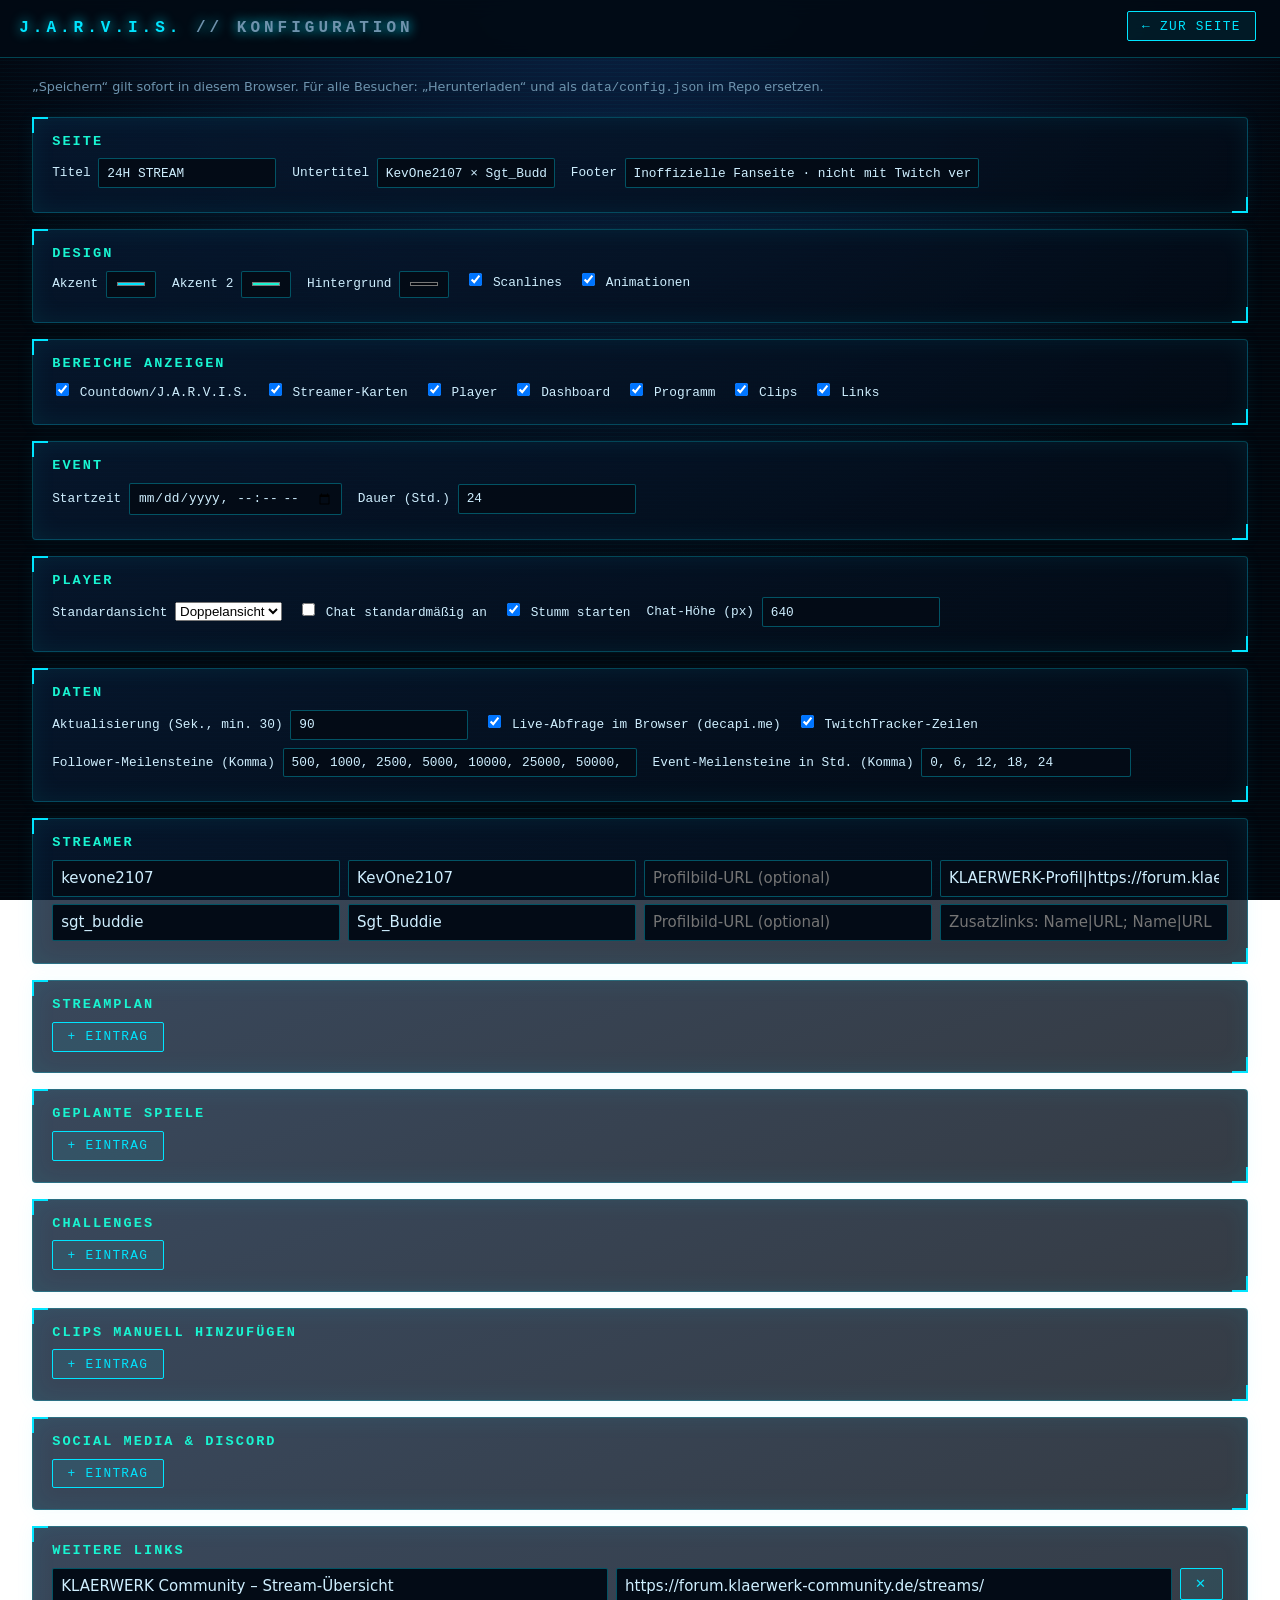
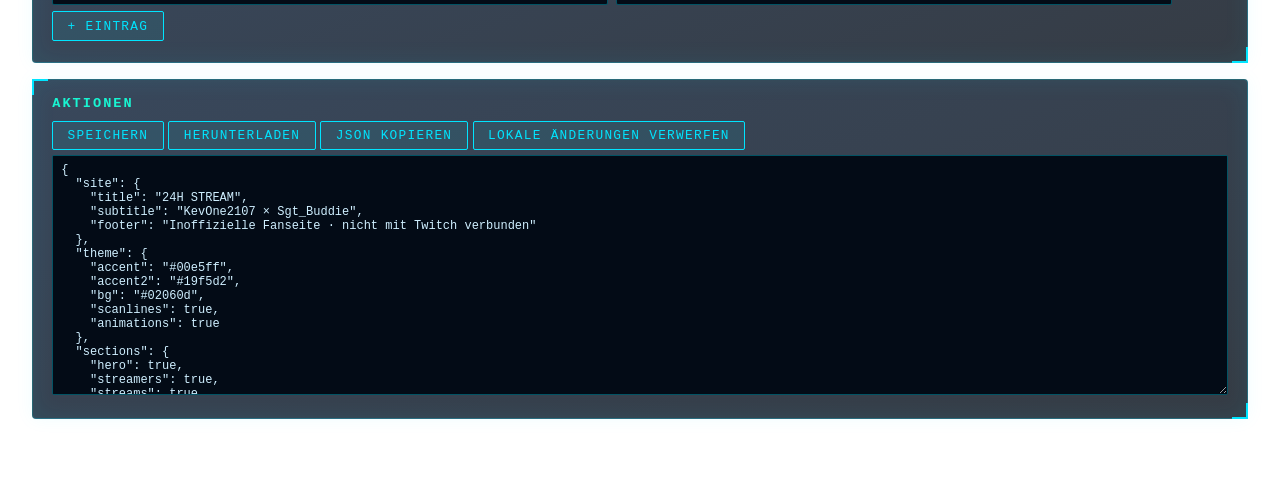
==== config.html @ 5ed3e37a "Add files via upload" ====
<!doctype html><html lang="de"><head><meta charset="utf-8"><meta name="viewport" content="width=device-width,initial-scale=1"><title>Konfiguration · 24H Stream</title><link rel="stylesheet" href="css/style.css"><script src="js/defaults.js"></script></head>
<body><header class="top"><b class="logo">J.A.R.V.I.S.<i> // KONFIGURATION</i></b><a class="btn" href="index.html">← Zur Seite</a></header>
<main><p class="mut" style="margin:1.2rem 0">„Speichern“ gilt sofort in diesem Browser. Für alle Besucher: „Herunterladen“ und als <code>data/config.json</code> im Repo ersetzen.</p>
<div class="hud"><h3>Seite</h3><label>Titel <input data-p="site.title"></label><label>Untertitel <input data-p="site.subtitle"></label><label>Footer <input data-p="site.footer" size="42"></label></div>
<div class="hud"><h3>Design</h3><label>Akzent <input type="color" data-p="theme.accent"></label><label>Akzent 2 <input type="color" data-p="theme.accent2"></label><label>Hintergrund <input type="color" data-p="theme.bg"></label><label><input type="checkbox" data-p="theme.scanlines"> Scanlines</label><label><input type="checkbox" data-p="theme.animations"> Animationen</label></div>
<div class="hud"><h3>Bereiche anzeigen</h3><label><input type="checkbox" data-p="sections.hero"> Countdown/J.A.R.V.I.S.</label><label><input type="checkbox" data-p="sections.streamers"> Streamer-Karten</label><label><input type="checkbox" data-p="sections.streams"> Player</label><label><input type="checkbox" data-p="sections.stats"> Dashboard</label><label><input type="checkbox" data-p="sections.plan"> Programm</label><label><input type="checkbox" data-p="sections.clips"> Clips</label><label><input type="checkbox" data-p="sections.links"> Links</label></div>
<div class="hud"><h3>Event</h3><label>Startzeit <input type="datetime-local" id="start"></label><label>Dauer (Std.) <input type="number" min="1" data-p="durationHours"></label></div>
<div class="hud"><h3>Player</h3><label>Standardansicht <select data-p="player.defaultView"><option value="dual">Doppelansicht</option><option value="a">Streamer 1</option><option value="b">Streamer 2</option></select></label><label><input type="checkbox" data-p="player.chat"> Chat standardmäßig an</label><label><input type="checkbox" data-p="player.muted"> Stumm starten</label><label>Chat-Höhe (px) <input type="number" min="200" data-p="player.chatHeight"></label></div>
<div class="hud"><h3>Daten</h3><label>Aktualisierung (Sek., min. 30) <input type="number" min="30" data-p="data.refreshSeconds"></label><label><input type="checkbox" data-p="data.liveFallback"> Live-Abfrage im Browser (decapi.me)</label><label><input type="checkbox" data-p="data.showTwitchTracker"> TwitchTracker-Zeilen</label><br><label>Follower-Meilensteine (Komma) <input data-p="data.followerMilestones" data-list="1" size="42"></label><label>Event-Meilensteine in Std. (Komma) <input data-p="data.eventMilestones" data-list="1" size="24"></label></div>
<div class="hud" id="st"></div><div id="lists"></div>
<div class="hud"><h3>Aktionen</h3><button id="save">Speichern</button><button id="dl">Herunterladen</button><button id="cp">JSON kopieren</button><button id="reset">Lokale Änderungen verwerfen</button><span id="msg" class="mut"></span><textarea id="json" readonly></textarea></div></main>
<script>
const D={schedule:[['hour','Stunde','number'],['title','Titel'],['note','Notiz']],games:[['name','Spiel'],['note','Notiz']],challenges:[['title','Challenge'],['note','Notiz']],clips:[['id','Clip-Link oder -ID'],['title','Titel']],socials:[['label','Name (z. B. Discord)'],['url','URL https://…']],links:[['label','Name'],['url','URL https://…']]};
const T={schedule:'Streamplan',games:'Geplante Spiele',challenges:'Challenges',clips:'Clips manuell hinzufügen',socials:'Social Media & Discord',links:'Weitere Links'};
const $=s=>document.querySelector(s),e=s=>String(s??'').replace(/[&<>"]/g,c=>({'&':'&amp;','<':'&lt;','>':'&gt;','"':'&quot;'}[c]));
let c;
const toLocal=i=>{const d=new Date(i);d.setMinutes(d.getMinutes()-d.getTimezoneOffset());return d.toISOString().slice(0,16)};
const getP=(o,p)=>p.split('.').reduce((a,k)=>a?.[k],o),setP=(o,p,v)=>{const k=p.split('.'),l=k.pop();k.reduce((a,x)=>a[x],o)[l]=v};
const exs=s=>(s.extra||[]).map(x=>x.label+'|'+x.url).join('; ');
async function load(){
  let o;try{const l=localStorage.getItem('cfgOverride');o=l?JSON.parse(l):await(await fetch('data/config.json')).json()}catch(x){o={}}
  c=mergeCfg(DEFAULTS,o);if(!c.streamers.length)c.streamers=[{login:'kevone2107',name:'KevOne2107'},{login:'sgt_buddie',name:'Sgt_Buddie'}];
  c.streamers.forEach(s=>s.extraText=exs(s));draw()}
function draw(){
  document.querySelectorAll('[data-p]').forEach(i=>{const v=getP(c,i.dataset.p);if(i.type=='checkbox')i.checked=!!v;else i.value=Array.isArray(v)?v.join(', '):(v??'')});
  $('#start').value=c.eventStart?toLocal(c.eventStart):'';
  $('#st').innerHTML='<h3>Streamer</h3>'+c.streamers.map((s,i)=>`<div class="row"><input data-s="${i}" data-f="login" value="${e(s.login)}" placeholder="Twitch-Login"><input data-s="${i}" data-f="name" value="${e(s.name)}" placeholder="Anzeigename"><input data-s="${i}" data-f="avatar" value="${e(s.avatar)}" placeholder="Profilbild-URL (optional)"><input data-s="${i}" data-f="extraText" value="${e(s.extraText)}" placeholder="Zusatzlinks: Name|URL; Name|URL"></div>`).join('');
  $('#lists').innerHTML=Object.keys(D).map(k=>`<div class="hud"><h3>${T[k]}</h3>${c[k].map((r,i)=>`<div class="row">${D[k].map(([f,p,t])=>`<input data-k="${k}" data-i="${i}" data-f="${f}" type="${t||'text'}" placeholder="${p}" value="${e(r[f]??'')}">`).join('')}<button data-del="${k}:${i}">✕</button></div>`).join('')}<button data-add="${k}">+ Eintrag</button></div>`).join('');
  out()}
function clean(){
  const o=JSON.parse(JSON.stringify(c));
  o.eventStart=$('#start').value?new Date($('#start').value).toISOString():null;
  o.streamers=c.streamers.filter(s=>s.login&&s.login.trim()).map(s=>{const r={login:s.login.trim().toLowerCase(),name:s.name||s.login,extra:(s.extraText||'').split(';').map(x=>x.split('|').map(y=>y.trim())).filter(x=>x[0]&&x[1]).map(x=>({label:x[0],url:x[1]}))};if(s.avatar)r.avatar=s.avatar;return r});
  for(const k in D)o[k]=c[k].map(r=>Object.fromEntries(Object.entries(r).filter(([,v])=>v!==''&&v!=null))).filter(r=>Object.keys(r).length);
  return o}
const out=()=>$('#json').value=JSON.stringify(clean(),null,2);
const msg=t=>{$('#msg').textContent=' '+t};
document.addEventListener('input',x=>{const t=x.target,d=t.dataset;
  if(d.p){setP(c,d.p,t.type=='checkbox'?t.checked:d.list?t.value.split(',').map(s=>s.trim()).filter(Boolean).map(Number).filter(n=>!isNaN(n)):t.type=='number'?(+t.value||0):t.value)}
  else if(d.s!=null)c.streamers[d.s][d.f]=t.value;
  else if(d.k)c[d.k][d.i][d.f]=d.f=='hour'?(t.value===''?'':+t.value):t.value;
  out()});
document.addEventListener('click',x=>{const d=x.target.dataset;if(d.add){c[d.add].push({});draw()}if(d.del){const[k,i]=d.del.split(':');c[k].splice(+i,1);draw()}});
$('#start').oninput=out;
$('#save').onclick=()=>{const o=clean();if(o.streamers.length<2)return msg('Zwei Streamer nötig.');localStorage.setItem('cfgOverride',JSON.stringify(o));msg('Gespeichert (nur dieser Browser).')};
$('#reset').onclick=()=>{localStorage.removeItem('cfgOverride');load();msg('Zurückgesetzt auf data/config.json.')};
$('#cp').onclick=()=>navigator.clipboard.writeText($('#json').value).then(()=>msg('Kopiert.'),()=>msg('Kopieren nicht möglich.'));
$('#dl').onclick=()=>{const a=document.createElement('a');a.href=URL.createObjectURL(new Blob([$('#json').value],{type:'application/json'}));a.download='config.json';a.click()};
load();
</script></body></html>
---- css/style.css ----
:root{--bg:#02060d;--c:#00e5ff;--t:#19f5d2;--tx:#cfefff;--mut:#6f93ad;--w:#ffb84d}
*{box-sizing:border-box}html{scroll-behavior:smooth}
body{margin:0;background:radial-gradient(circle at 50% -10%,#0a2347,var(--bg) 60%) fixed;color:var(--tx);font:15px/1.5 "Segoe UI",system-ui,sans-serif}
body:before{content:"";position:fixed;inset:0;pointer-events:none;background:repeating-linear-gradient(0deg,#0000 0 3px,#00e5ff08 3px 4px)}
a{color:var(--c)}h2{font:600 1.1rem/1 monospace;letter-spacing:.25em;text-transform:uppercase;color:var(--c);margin:2.2rem 0 1rem;text-shadow:0 0 10px var(--c)}h2:before{content:"▸ "}h3{margin:0 0 .6rem;color:var(--t);font:600 .85rem monospace;letter-spacing:.15em;text-transform:uppercase}
.top{position:sticky;top:0;z-index:9;display:flex;gap:1rem;align-items:center;justify-content:space-between;flex-wrap:wrap;padding:.7rem 1.2rem;background:#020a14ee;border-bottom:1px solid #00e5ff44;backdrop-filter:blur(8px)}
.logo{font:700 1rem monospace;letter-spacing:.25em;color:var(--c);text-shadow:0 0 12px var(--c)}.logo i{color:var(--mut);font-style:normal}
nav{display:flex;gap:1rem}nav a{text-decoration:none;font:.8rem monospace;letter-spacing:.1em;text-transform:uppercase}#clock{font:.8rem monospace;color:var(--mut)}
main{max-width:none;margin:0;padding:0 clamp(1rem,2.5vw,2.5rem) 2rem}
.hud{position:relative;background:linear-gradient(160deg,#071a33cc,#030b16cc);border:1px solid #00e5ff40;border-radius:4px;padding:1rem 1.2rem;box-shadow:0 0 24px #00e5ff14 inset,0 0 18px #00e5ff10;margin-bottom:1rem}
.hud:before,.hud:after{content:"";position:absolute;width:14px;height:14px;border:2px solid var(--c)}.hud:before{top:-1px;left:-1px;border-right:0;border-bottom:0}.hud:after{bottom:-1px;right:-1px;border-left:0;border-top:0}
#hero{display:flex;gap:1.5rem;align-items:center;margin-top:1.2rem;flex-wrap:wrap}.reactor{position:relative;width:180px;height:180px;flex:none;margin:auto}
.reactor svg{width:100%;height:100%;overflow:visible}circle{fill:none;stroke:var(--c);filter:drop-shadow(0 0 5px var(--c))}.r1{stroke-width:2;stroke-dasharray:8 6;transform-origin:center;animation:spin 20s linear infinite}.r2{stroke-width:3;stroke-dasharray:90 30;transform-origin:center;animation:spin 8s linear infinite reverse;stroke:var(--t)}.r3{stroke-width:1;stroke-dasharray:3 5;transform-origin:center;animation:spin 14s linear infinite}.core{fill:#00e5ff33;animation:pulse 2.4s ease-in-out infinite}
@keyframes spin{to{transform:rotate(360deg)}}@keyframes pulse{50%{fill:#00e5ffaa}}
#phase{position:absolute;inset:0;display:grid;place-items:center;font:700 .65rem monospace;letter-spacing:.2em;text-align:center}
.hc{flex:1;min-width:260px}h1{margin:0;font:700 clamp(1.6rem,5vw,2.8rem)/1.1 monospace;letter-spacing:.12em;text-shadow:0 0 18px var(--c)}h1 small{display:block;font-size:.4em;color:var(--t);letter-spacing:.3em;margin-top:.3rem}
.cd{font:700 clamp(1.4rem,5vw,2.6rem) monospace;color:var(--t);text-shadow:0 0 14px var(--t);margin:.6rem 0}.bar{height:6px;background:#0a2a44;border-radius:3px;overflow:hidden}.bar i{display:block;height:100%;width:0;background:linear-gradient(90deg,var(--c),var(--t));box-shadow:0 0 10px var(--c);transition:width 1s}
.log{margin-top:.8rem;font:.75rem/1.5 monospace;color:var(--mut);min-height:7.5em}.log b{color:var(--c);font-weight:400}.log .w{color:var(--w)}.log .ok{color:var(--t)}
.grid2{display:grid;grid-template-columns:repeat(auto-fit,minmax(300px,1fr));gap:1rem}.grid3{display:grid;grid-template-columns:repeat(auto-fit,minmax(260px,1fr));gap:1rem}
.sc{display:flex;gap:1rem;align-items:center}.av{width:92px;height:92px;border-radius:50%;border:2px solid var(--c);box-shadow:0 0 16px var(--c);object-fit:cover;flex:none;display:grid;place-items:center;font:700 2rem monospace;background:#06142a}
.sc h3{font-size:1.1rem;margin:0;color:#fff}.badge{display:inline-block;padding:.1rem .6rem;border:1px solid var(--mut);border-radius:2px;font:.7rem monospace;color:var(--mut);letter-spacing:.15em}.badge.live{color:#ff4d6d;border-color:#ff4d6d;box-shadow:0 0 10px #ff4d6d80;animation:p2 1.6s infinite}@keyframes p2{50%{opacity:.5}}
.kv{display:flex;gap:1.2rem;margin:.6rem 0;font:.8rem monospace;flex-wrap:wrap}.kv b{display:block;font-size:1.2rem;color:var(--c)}.na{color:var(--mut)!important}.mut{color:var(--mut);font-size:.8rem}
.btn,button{background:#00e5ff14;border:1px solid var(--c);color:var(--c);padding:.4rem .9rem;border-radius:2px;font:.8rem monospace;letter-spacing:.1em;text-transform:uppercase;cursor:pointer;text-decoration:none;display:inline-block;margin:0 .3rem .3rem 0}button.on,.btn:hover,button:hover{background:#00e5ff33;box-shadow:0 0 12px #00e5ff60}
.tabs{display:flex;gap:.5rem;flex-wrap:wrap;margin-bottom:.8rem}.players{display:grid;gap:.8rem;grid-template-columns:repeat(var(--n,2),minmax(0,1fr))}.pl{background:#000;border:1px solid #00e5ff40;aspect-ratio:16/9;position:relative}.pl.chat{aspect-ratio:auto;height:min(70vh,var(--ch,640px))}.pl iframe,.thumb{position:absolute;inset:0;width:100%;height:100%;border:0}.thumb{background-size:cover;cursor:pointer;display:grid;place-items:center;font-size:2.5rem}
.cmp{display:grid;grid-template-columns:1fr auto 1fr;gap:.4rem .8rem;align-items:center;font:.85rem monospace}.cmp .l{text-align:right}.cmp .m{color:var(--mut);text-align:center;font-size:.7rem;letter-spacing:.15em;text-transform:uppercase}
canvas{width:100%;height:220px;display:block}.ms{margin-bottom:.7rem;font:.8rem monospace}.item{padding:.5rem 0;border-bottom:1px solid #00e5ff22}.item small{display:block;color:var(--mut)}.item.run{color:var(--t)}.item.done{color:var(--mut);text-decoration:line-through}
footer{display:flex;justify-content:space-between;gap:1rem;flex-wrap:wrap;padding:1rem 1.2rem;border-top:1px solid #00e5ff33;font:.75rem monospace;color:var(--mut)}
body.noscan:before{display:none}body.noanim *{animation:none!important}
body.obs .top,body.obs footer,body.obs h2{display:none}body.obs{background:transparent}body.obs:before{display:none}
@media(max-width:760px){.players{grid-template-columns:1fr}}@media(max-width:640px){nav{display:none}.av{width:70px;height:70px}.pl.chat{height:360px}}
input,textarea{background:#030b16;border:1px solid #00e5ff55;color:var(--tx);padding:.4rem .5rem;border-radius:2px;font:inherit}.row{display:flex;gap:.5rem;margin-bottom:.4rem;flex-wrap:wrap}.row input{flex:1;min-width:130px}textarea{width:100%;height:240px;font:.75rem monospace}label{display:inline-block;margin:0 1rem .5rem 0;font:.8rem monospace}
@media(prefers-reduced-motion:reduce){*{animation:none!important}}
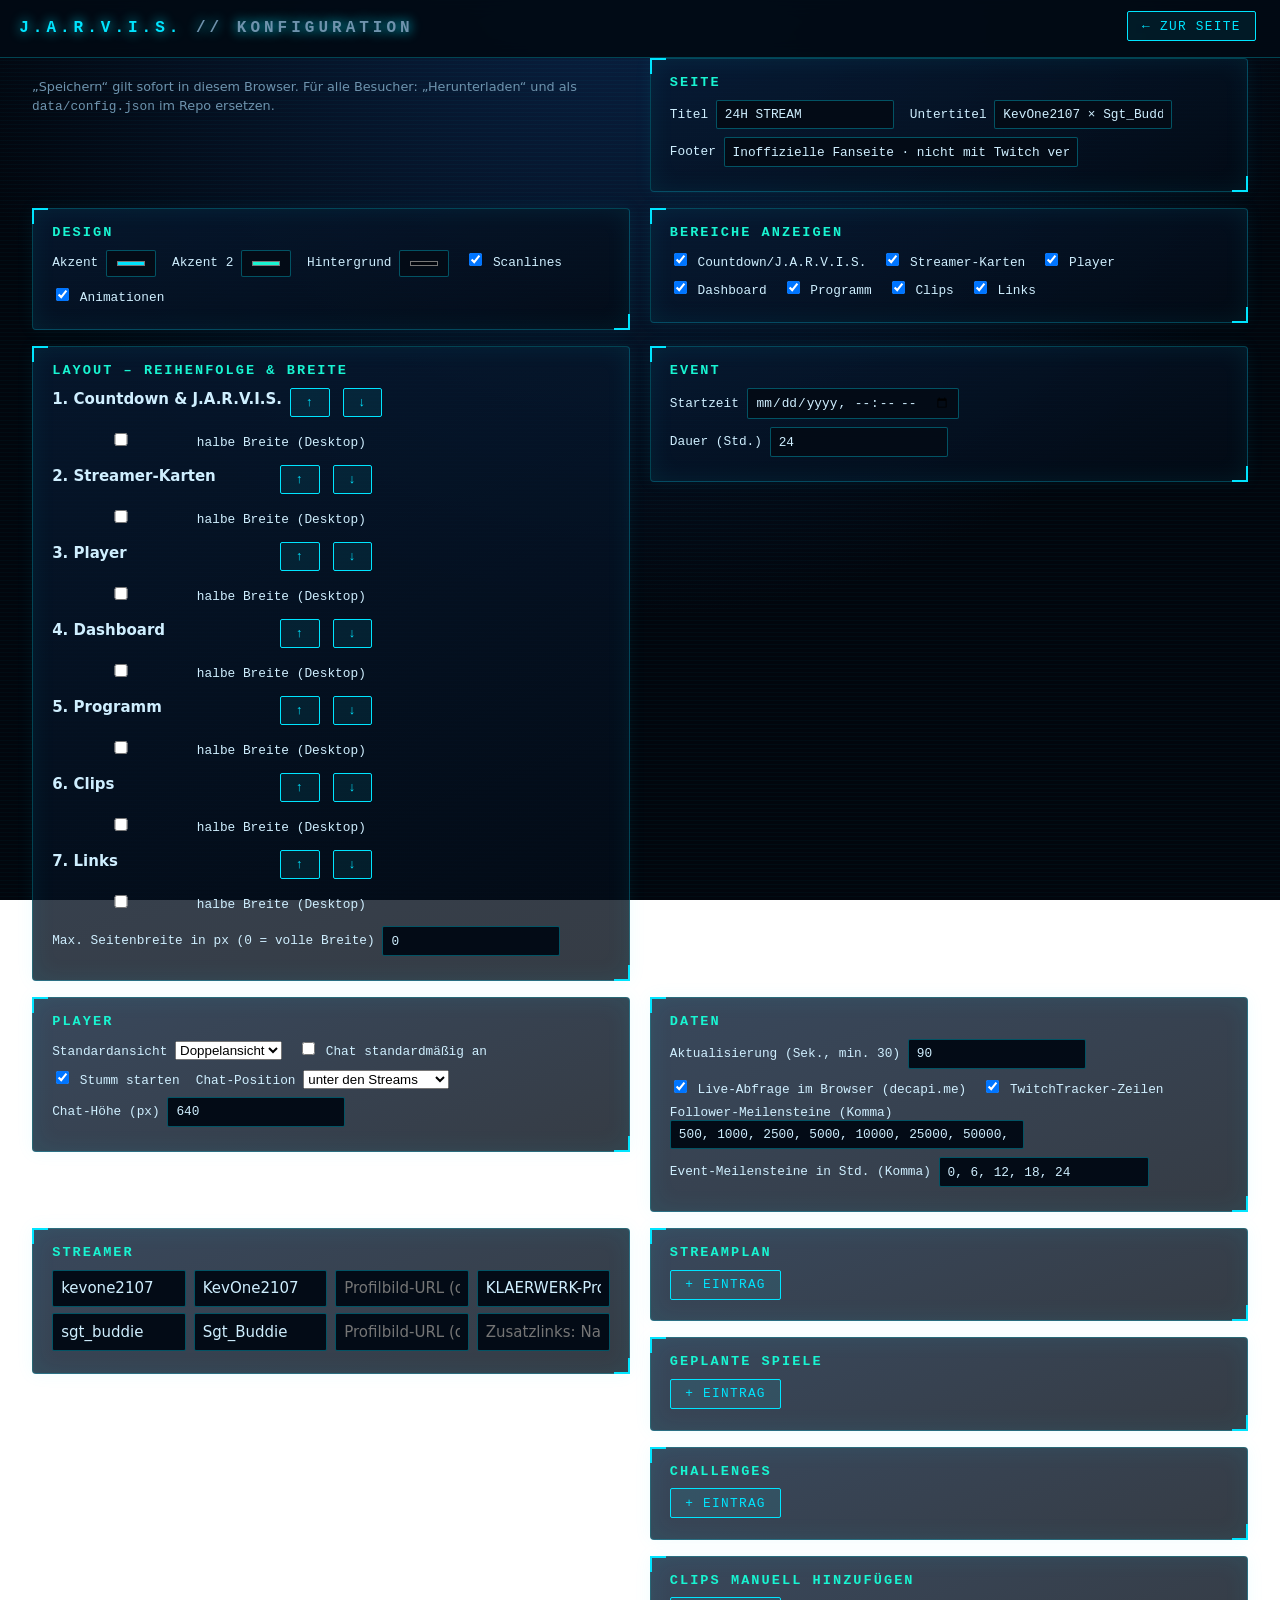
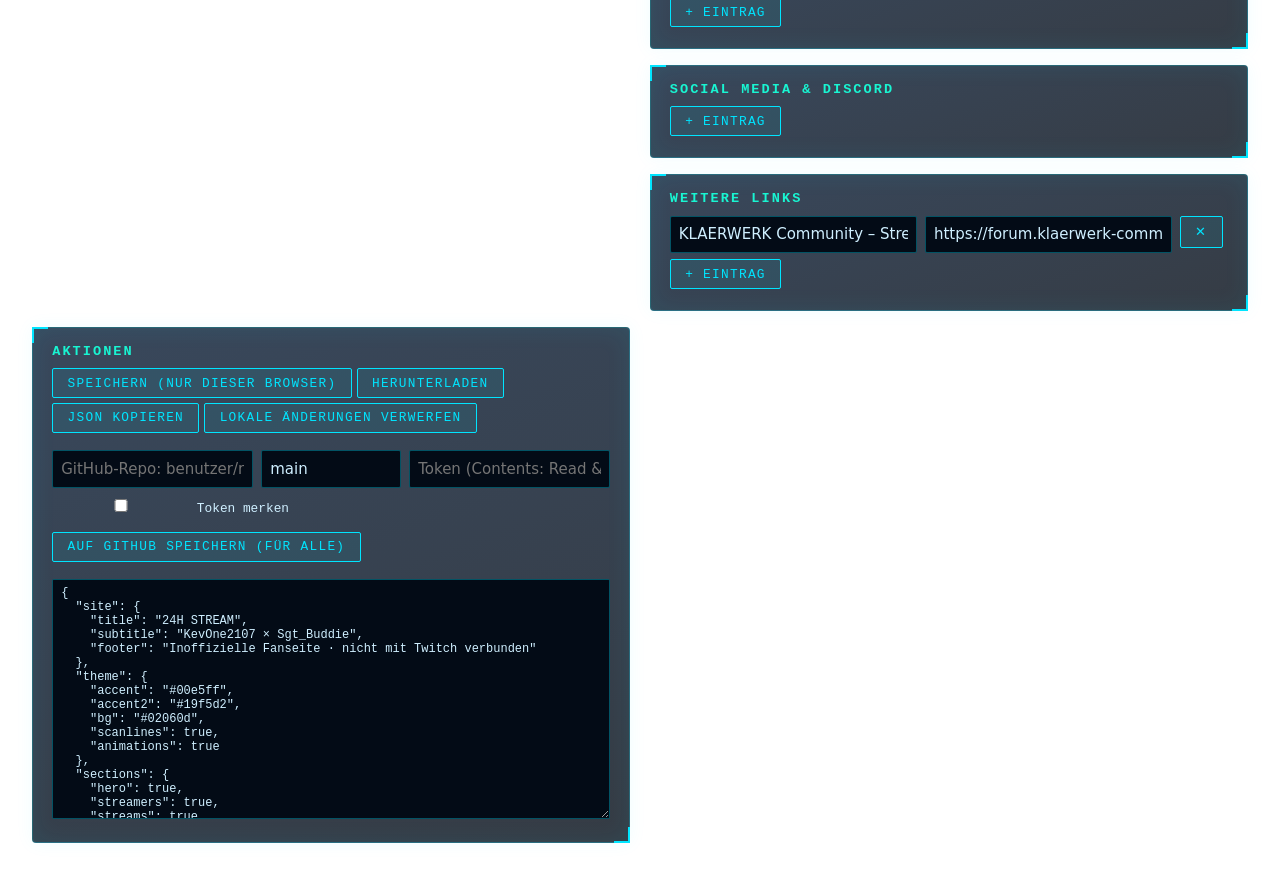
==== commit 5a4568ec: "Add files via upload" ====
--- a/config.html
+++ b/config.html
@@ -4,13 +4,15 @@
 <div class="hud"><h3>Seite</h3><label>Titel <input data-p="site.title"></label><label>Untertitel <input data-p="site.subtitle"></label><label>Footer <input data-p="site.footer" size="42"></label></div>
 <div class="hud"><h3>Design</h3><label>Akzent <input type="color" data-p="theme.accent"></label><label>Akzent 2 <input type="color" data-p="theme.accent2"></label><label>Hintergrund <input type="color" data-p="theme.bg"></label><label><input type="checkbox" data-p="theme.scanlines"> Scanlines</label><label><input type="checkbox" data-p="theme.animations"> Animationen</label></div>
 <div class="hud"><h3>Bereiche anzeigen</h3><label><input type="checkbox" data-p="sections.hero"> Countdown/J.A.R.V.I.S.</label><label><input type="checkbox" data-p="sections.streamers"> Streamer-Karten</label><label><input type="checkbox" data-p="sections.streams"> Player</label><label><input type="checkbox" data-p="sections.stats"> Dashboard</label><label><input type="checkbox" data-p="sections.plan"> Programm</label><label><input type="checkbox" data-p="sections.clips"> Clips</label><label><input type="checkbox" data-p="sections.links"> Links</label></div>
+<div class="hud" id="lay"></div>
 <div class="hud"><h3>Event</h3><label>Startzeit <input type="datetime-local" id="start"></label><label>Dauer (Std.) <input type="number" min="1" data-p="durationHours"></label></div>
-<div class="hud"><h3>Player</h3><label>Standardansicht <select data-p="player.defaultView"><option value="dual">Doppelansicht</option><option value="a">Streamer 1</option><option value="b">Streamer 2</option></select></label><label><input type="checkbox" data-p="player.chat"> Chat standardmäßig an</label><label><input type="checkbox" data-p="player.muted"> Stumm starten</label><label>Chat-Höhe (px) <input type="number" min="200" data-p="player.chatHeight"></label></div>
+<div class="hud"><h3>Player</h3><label>Standardansicht <select data-p="player.defaultView"><option value="dual">Doppelansicht</option><option value="a">Streamer 1</option><option value="b">Streamer 2</option></select></label><label><input type="checkbox" data-p="player.chat"> Chat standardmäßig an</label><label><input type="checkbox" data-p="player.muted"> Stumm starten</label><label>Chat-Position <select data-p="player.chatPosition"><option value="below">unter den Streams</option><option value="side">neben jedem Stream</option></select></label><label>Chat-Höhe (px) <input type="number" min="200" data-p="player.chatHeight"></label></div>
 <div class="hud"><h3>Daten</h3><label>Aktualisierung (Sek., min. 30) <input type="number" min="30" data-p="data.refreshSeconds"></label><label><input type="checkbox" data-p="data.liveFallback"> Live-Abfrage im Browser (decapi.me)</label><label><input type="checkbox" data-p="data.showTwitchTracker"> TwitchTracker-Zeilen</label><br><label>Follower-Meilensteine (Komma) <input data-p="data.followerMilestones" data-list="1" size="42"></label><label>Event-Meilensteine in Std. (Komma) <input data-p="data.eventMilestones" data-list="1" size="24"></label></div>
 <div class="hud" id="st"></div><div id="lists"></div>
-<div class="hud"><h3>Aktionen</h3><button id="save">Speichern</button><button id="dl">Herunterladen</button><button id="cp">JSON kopieren</button><button id="reset">Lokale Änderungen verwerfen</button><span id="msg" class="mut"></span><textarea id="json" readonly></textarea></div></main>
+<div class="hud"><h3>Aktionen</h3><button id="save">Speichern (nur dieser Browser)</button><button id="dl">Herunterladen</button><button id="cp">JSON kopieren</button><button id="reset">Lokale Änderungen verwerfen</button><div class="row" style="margin-top:.8rem"><input id="ghrepo" placeholder="GitHub-Repo: benutzer/repo"><input id="ghbr" placeholder="Branch (main)" style="max-width:140px"><input id="ghtk" type="password" placeholder="Token (Contents: Read &amp; write)"><label><input type="checkbox" id="ghkeep"> Token merken</label><button id="gh">Auf GitHub speichern (für alle)</button></div><p id="msg" class="mut"></p><textarea id="json" readonly></textarea></div></main>
 <script>
 const D={schedule:[['hour','Stunde','number'],['title','Titel'],['note','Notiz']],games:[['name','Spiel'],['note','Notiz']],challenges:[['title','Challenge'],['note','Notiz']],clips:[['id','Clip-Link oder -ID'],['title','Titel']],socials:[['label','Name (z. B. Discord)'],['url','URL https://…']],links:[['label','Name'],['url','URL https://…']]};
+const SN={hero:'Countdown & J.A.R.V.I.S.',streamers:'Streamer-Karten',streams:'Player',stats:'Dashboard',plan:'Programm',clips:'Clips',links:'Links'};
 const T={schedule:'Streamplan',games:'Geplante Spiele',challenges:'Challenges',clips:'Clips manuell hinzufügen',socials:'Social Media & Discord',links:'Weitere Links'};
 const $=s=>document.querySelector(s),e=s=>String(s??'').replace(/[&<>"]/g,c=>({'&':'&amp;','<':'&lt;','>':'&gt;','"':'&quot;'}[c]));
 let c;
@@ -20,8 +22,11 @@
 async function load(){
   let o;try{const l=localStorage.getItem('cfgOverride');o=l?JSON.parse(l):await(await fetch('data/config.json')).json()}catch(x){o={}}
   c=mergeCfg(DEFAULTS,o);if(!c.streamers.length)c.streamers=[{login:'kevone2107',name:'KevOne2107'},{login:'sgt_buddie',name:'Sgt_Buddie'}];
+  const SEC=Object.keys(SN);c.layout.order=[...c.layout.order.filter(k=>SEC.includes(k)),...SEC.filter(k=>!c.layout.order.includes(k))];
   c.streamers.forEach(s=>s.extraText=exs(s));draw()}
+function drawLay(){$('#lay').innerHTML='<h3>Layout – Reihenfolge &amp; Breite</h3>'+c.layout.order.map((k,i)=>`<div class="row"><b style="min-width:220px">${i+1}. ${SN[k]}</b><button data-mv="${i}:-1">↑</button><button data-mv="${i}:1">↓</button><label><input type="checkbox" data-hf="${k}" ${c.layout.half[k]?'checked':''}> halbe Breite (Desktop)</label></div>`).join('')+'<label>Max. Seitenbreite in px (0 = volle Breite) <input type="number" min="0" data-p="layout.maxWidth"></label>'}
 function draw(){
+  drawLay();
   document.querySelectorAll('[data-p]').forEach(i=>{const v=getP(c,i.dataset.p);if(i.type=='checkbox')i.checked=!!v;else i.value=Array.isArray(v)?v.join(', '):(v??'')});
   $('#start').value=c.eventStart?toLocal(c.eventStart):'';
   $('#st').innerHTML='<h3>Streamer</h3>'+c.streamers.map((s,i)=>`<div class="row"><input data-s="${i}" data-f="login" value="${e(s.login)}" placeholder="Twitch-Login"><input data-s="${i}" data-f="name" value="${e(s.name)}" placeholder="Anzeigename"><input data-s="${i}" data-f="avatar" value="${e(s.avatar)}" placeholder="Profilbild-URL (optional)"><input data-s="${i}" data-f="extraText" value="${e(s.extraText)}" placeholder="Zusatzlinks: Name|URL; Name|URL"></div>`).join('');
@@ -37,12 +42,32 @@
 const msg=t=>{$('#msg').textContent=' '+t};
 document.addEventListener('input',x=>{const t=x.target,d=t.dataset;
   if(d.p){setP(c,d.p,t.type=='checkbox'?t.checked:d.list?t.value.split(',').map(s=>s.trim()).filter(Boolean).map(Number).filter(n=>!isNaN(n)):t.type=='number'?(+t.value||0):t.value)}
+  else if(d.hf)c.layout.half[d.hf]=t.checked;
   else if(d.s!=null)c.streamers[d.s][d.f]=t.value;
   else if(d.k)c[d.k][d.i][d.f]=d.f=='hour'?(t.value===''?'':+t.value):t.value;
   out()});
-document.addEventListener('click',x=>{const d=x.target.dataset;if(d.add){c[d.add].push({});draw()}if(d.del){const[k,i]=d.del.split(':');c[k].splice(+i,1);draw()}});
+document.addEventListener('click',x=>{const d=x.target.dataset;if(d.mv){const[i,dl]=d.mv.split(':').map(Number),o=c.layout.order,j=i+dl;if(j>=0&&j<o.length){[o[i],o[j]]=[o[j],o[i]];draw()}}if(d.add){c[d.add].push({});draw()}if(d.del){const[k,i]=d.del.split(':');c[k].splice(+i,1);draw()}});
 $('#start').oninput=out;
-$('#save').onclick=()=>{const o=clean();if(o.streamers.length<2)return msg('Zwei Streamer nötig.');localStorage.setItem('cfgOverride',JSON.stringify(o));msg('Gespeichert (nur dieser Browser).')};
+$('#save').onclick=()=>{const o=clean();if(o.streamers.length<2)return msg('Zwei Streamer nötig.');
+  try{localStorage.setItem('cfgOverride',JSON.stringify(o));if(localStorage.getItem('cfgOverride')!==JSON.stringify(o))throw 0;msg('Lokal gespeichert um '+new Date().toLocaleTimeString('de-DE')+' – gilt nur in diesem Browser. Für alle: „Auf GitHub speichern“.')}
+  catch(x){msg('FEHLER: Der Browser blockiert lokales Speichern (privater Modus, file:// oder Cookies/Websitedaten gesperrt). Nutze „Auf GitHub speichern“ oder „Herunterladen“.')}};
+try{const g=JSON.parse(localStorage.getItem('ghCfg')||'{}');$('#ghrepo').value=g.repo||'';$('#ghbr').value=g.br||'main';$('#ghtk').value=g.tk||'';$('#ghkeep').checked=!!g.tk}catch(x){$('#ghbr').value='main'}
+$('#gh').onclick=async()=>{
+  const repo=$('#ghrepo').value.trim(),br=$('#ghbr').value.trim()||'main',tk=$('#ghtk').value.trim(),o=clean();
+  if(!/^[\w.-]+\/[\w.-]+$/.test(repo)||!tk)return msg('Repo (benutzer/repo) und Token eintragen.');
+  if(o.streamers.length<2)return msg('Zwei Streamer nötig.');
+  try{localStorage.setItem('ghCfg',JSON.stringify({repo,br,tk:$('#ghkeep').checked?tk:''}))}catch(x){}
+  const url='https://api.github.com/repos/'+repo+'/contents/data/config.json',H={Authorization:'Bearer '+tk,Accept:'application/vnd.github+json'};
+  msg('Speichere auf GitHub …');
+  try{
+    const g=await fetch(url+'?ref='+encodeURIComponent(br),{headers:H});let sha;
+    if(g.ok)sha=(await g.json()).sha;else if(g.status!=404)throw new Error('Lesen fehlgeschlagen (HTTP '+g.status+') – Repo, Branch oder Token prüfen');
+    const body={message:'config: über config.html aktualisiert',branch:br,content:btoa(unescape(encodeURIComponent(JSON.stringify(o,null,2)+'\n')))};if(sha)body.sha=sha;
+    const p=await fetch(url,{method:'PUT',headers:{...H,'Content-Type':'application/json'},body:JSON.stringify(body)});
+    if(!p.ok)throw new Error('Schreiben fehlgeschlagen (HTTP '+p.status+'): '+((await p.json().catch(()=>({}))).message||''));
+    try{localStorage.removeItem('cfgOverride')}catch(x){}
+    msg('Auf GitHub gespeichert. Die Seite ist nach ca. 1–2 Minuten für alle aktualisiert (Actions-Lauf abwarten).')
+  }catch(x){msg('FEHLER: '+x.message)}};
 $('#reset').onclick=()=>{localStorage.removeItem('cfgOverride');load();msg('Zurückgesetzt auf data/config.json.')};
 $('#cp').onclick=()=>navigator.clipboard.writeText($('#json').value).then(()=>msg('Kopiert.'),()=>msg('Kopieren nicht möglich.'));
 $('#dl').onclick=()=>{const a=document.createElement('a');a.href=URL.createObjectURL(new Blob([$('#json').value],{type:'application/json'}));a.download='config.json';a.click()};
--- a/css/style.css
+++ b/css/style.css
@@ -6,7 +6,7 @@
 .top{position:sticky;top:0;z-index:9;display:flex;gap:1rem;align-items:center;justify-content:space-between;flex-wrap:wrap;padding:.7rem 1.2rem;background:#020a14ee;border-bottom:1px solid #00e5ff44;backdrop-filter:blur(8px)}
 .logo{font:700 1rem monospace;letter-spacing:.25em;color:var(--c);text-shadow:0 0 12px var(--c)}.logo i{color:var(--mut);font-style:normal}
 nav{display:flex;gap:1rem}nav a{text-decoration:none;font:.8rem monospace;letter-spacing:.1em;text-transform:uppercase}#clock{font:.8rem monospace;color:var(--mut)}
-main{max-width:none;margin:0;padding:0 clamp(1rem,2.5vw,2.5rem) 2rem}
+main{max-width:none;margin:0;padding:0 clamp(1rem,2.5vw,2.5rem) 2rem;display:grid;grid-template-columns:repeat(2,minmax(0,1fr));column-gap:1.2rem;align-items:start}main>section{grid-column:span 2;min-width:0}.pair{display:grid;grid-template-columns:minmax(0,2fr) minmax(0,1fr);gap:.8rem;align-items:stretch}.pair .pl.chat{height:auto;min-height:260px}
 .hud{position:relative;background:linear-gradient(160deg,#071a33cc,#030b16cc);border:1px solid #00e5ff40;border-radius:4px;padding:1rem 1.2rem;box-shadow:0 0 24px #00e5ff14 inset,0 0 18px #00e5ff10;margin-bottom:1rem}
 .hud:before,.hud:after{content:"";position:absolute;width:14px;height:14px;border:2px solid var(--c)}.hud:before{top:-1px;left:-1px;border-right:0;border-bottom:0}.hud:after{bottom:-1px;right:-1px;border-left:0;border-top:0}
 #hero{display:flex;gap:1.5rem;align-items:center;margin-top:1.2rem;flex-wrap:wrap}.reactor{position:relative;width:180px;height:180px;flex:none;margin:auto}
@@ -27,6 +27,6 @@
 footer{display:flex;justify-content:space-between;gap:1rem;flex-wrap:wrap;padding:1rem 1.2rem;border-top:1px solid #00e5ff33;font:.75rem monospace;color:var(--mut)}
 body.noscan:before{display:none}body.noanim *{animation:none!important}
 body.obs .top,body.obs footer,body.obs h2{display:none}body.obs{background:transparent}body.obs:before{display:none}
-@media(max-width:760px){.players{grid-template-columns:1fr}}@media(max-width:640px){nav{display:none}.av{width:70px;height:70px}.pl.chat{height:360px}}
+@media(max-width:900px){main>section{grid-column:1/-1!important}}@media(max-width:760px){.players,.pair{grid-template-columns:1fr}.pair .pl.chat{height:360px}}@media(max-width:640px){nav{display:none}.av{width:70px;height:70px}.pl.chat{height:360px}}
 input,textarea{background:#030b16;border:1px solid #00e5ff55;color:var(--tx);padding:.4rem .5rem;border-radius:2px;font:inherit}.row{display:flex;gap:.5rem;margin-bottom:.4rem;flex-wrap:wrap}.row input{flex:1;min-width:130px}textarea{width:100%;height:240px;font:.75rem monospace}label{display:inline-block;margin:0 1rem .5rem 0;font:.8rem monospace}
 @media(prefers-reduced-motion:reduce){*{animation:none!important}}
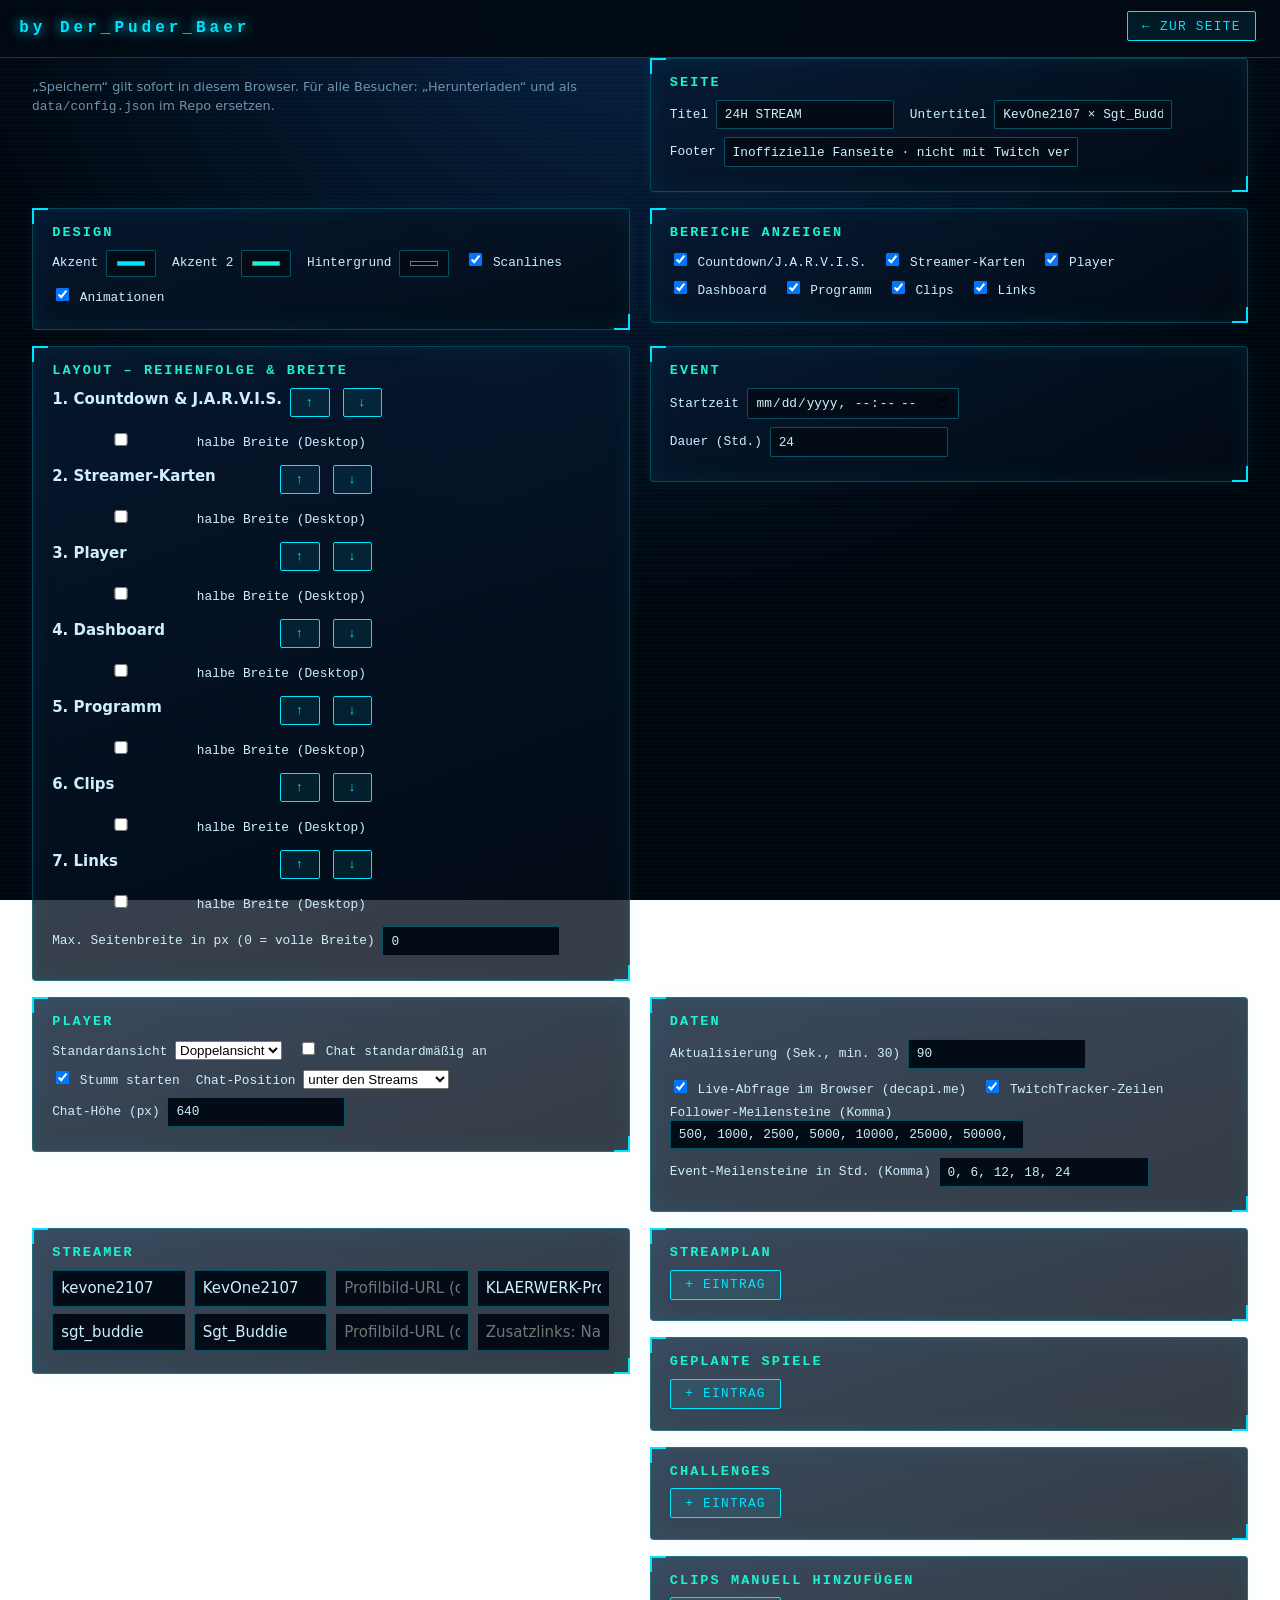
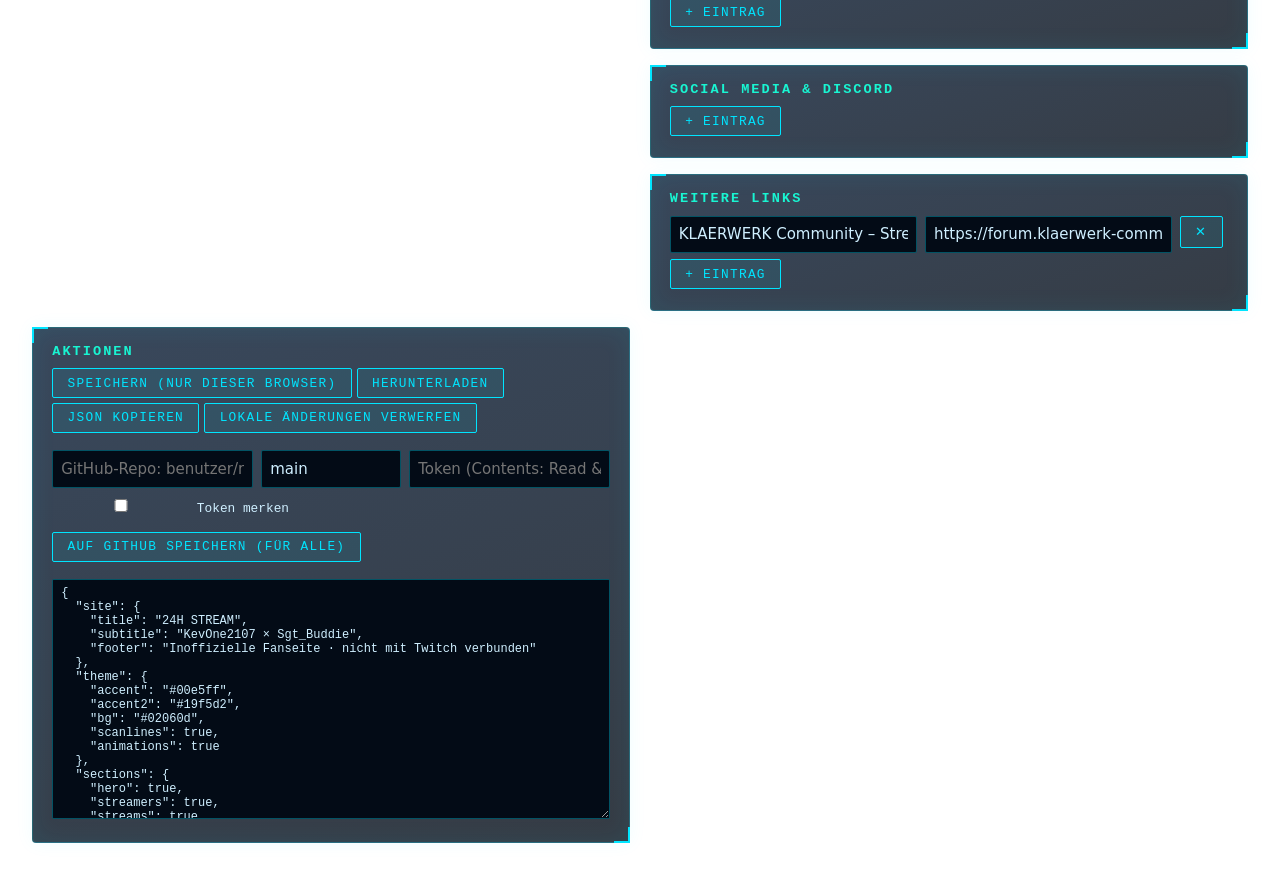
==== commit 54e22f26: "Update header logo text in config.html" ====
--- a/config.html
+++ b/config.html
@@ -1,5 +1,5 @@
 <!doctype html><html lang="de"><head><meta charset="utf-8"><meta name="viewport" content="width=device-width,initial-scale=1"><title>Konfiguration · 24H Stream</title><link rel="stylesheet" href="css/style.css"><script src="js/defaults.js"></script></head>
-<body><header class="top"><b class="logo">J.A.R.V.I.S.<i> // KONFIGURATION</i></b><a class="btn" href="index.html">← Zur Seite</a></header>
+<body><header class="top"><b class="logo">by Der_Puder_Baer</i></b><a class="btn" href="index.html">← Zur Seite</a></header>
 <main><p class="mut" style="margin:1.2rem 0">„Speichern“ gilt sofort in diesem Browser. Für alle Besucher: „Herunterladen“ und als <code>data/config.json</code> im Repo ersetzen.</p>
 <div class="hud"><h3>Seite</h3><label>Titel <input data-p="site.title"></label><label>Untertitel <input data-p="site.subtitle"></label><label>Footer <input data-p="site.footer" size="42"></label></div>
 <div class="hud"><h3>Design</h3><label>Akzent <input type="color" data-p="theme.accent"></label><label>Akzent 2 <input type="color" data-p="theme.accent2"></label><label>Hintergrund <input type="color" data-p="theme.bg"></label><label><input type="checkbox" data-p="theme.scanlines"> Scanlines</label><label><input type="checkbox" data-p="theme.animations"> Animationen</label></div>
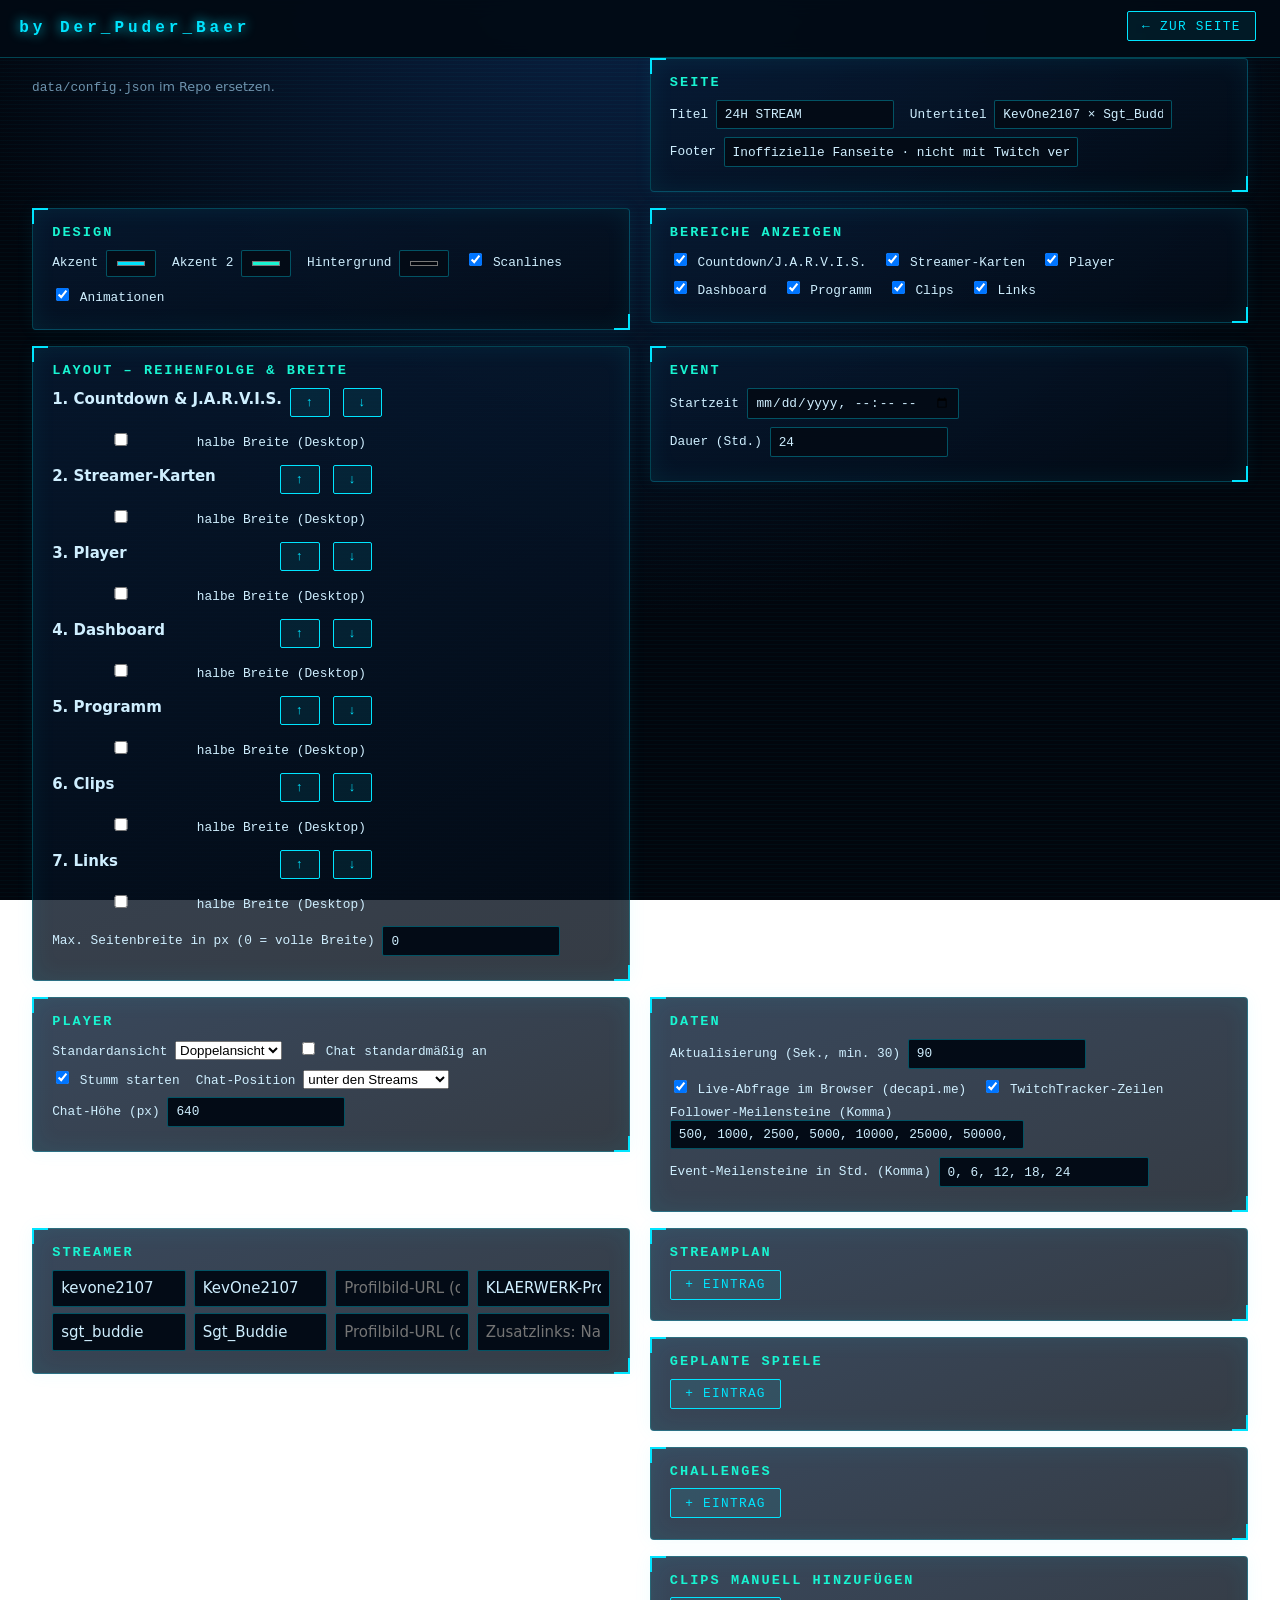
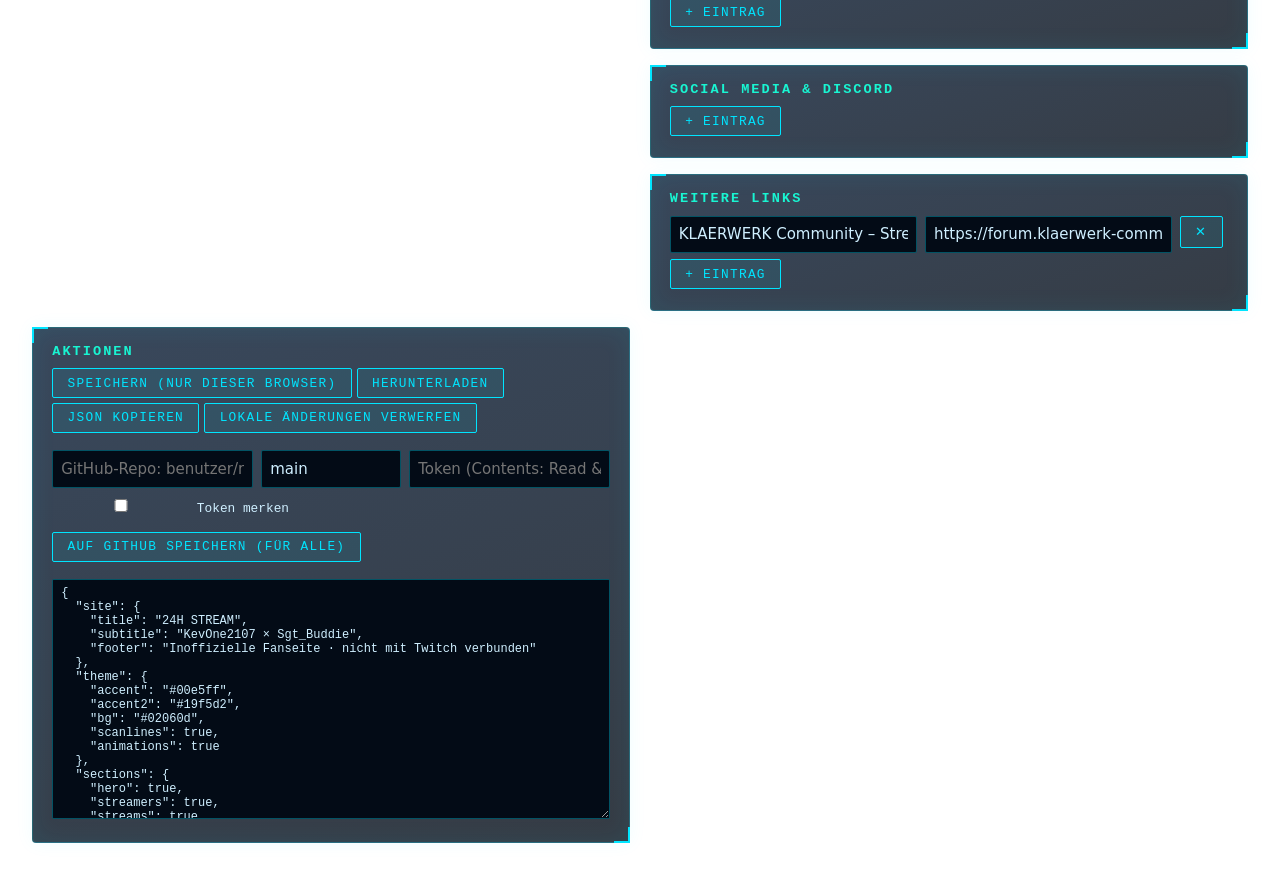
==== commit 2bd37560: "Update main section text in config.html Removed redundant text from the main section." ====
--- a/config.html
+++ b/config.html
@@ -1,6 +1,6 @@
 <!doctype html><html lang="de"><head><meta charset="utf-8"><meta name="viewport" content="width=device-width,initial-scale=1"><title>Konfiguration · 24H Stream</title><link rel="stylesheet" href="css/style.css"><script src="js/defaults.js"></script></head>
 <body><header class="top"><b class="logo">by Der_Puder_Baer</i></b><a class="btn" href="index.html">← Zur Seite</a></header>
-<main><p class="mut" style="margin:1.2rem 0">„Speichern“ gilt sofort in diesem Browser. Für alle Besucher: „Herunterladen“ und als <code>data/config.json</code> im Repo ersetzen.</p>
+<main><p class="mut" style="margin:1.2rem 0"> <code>data/config.json</code> im Repo ersetzen.</p>
 <div class="hud"><h3>Seite</h3><label>Titel <input data-p="site.title"></label><label>Untertitel <input data-p="site.subtitle"></label><label>Footer <input data-p="site.footer" size="42"></label></div>
 <div class="hud"><h3>Design</h3><label>Akzent <input type="color" data-p="theme.accent"></label><label>Akzent 2 <input type="color" data-p="theme.accent2"></label><label>Hintergrund <input type="color" data-p="theme.bg"></label><label><input type="checkbox" data-p="theme.scanlines"> Scanlines</label><label><input type="checkbox" data-p="theme.animations"> Animationen</label></div>
 <div class="hud"><h3>Bereiche anzeigen</h3><label><input type="checkbox" data-p="sections.hero"> Countdown/J.A.R.V.I.S.</label><label><input type="checkbox" data-p="sections.streamers"> Streamer-Karten</label><label><input type="checkbox" data-p="sections.streams"> Player</label><label><input type="checkbox" data-p="sections.stats"> Dashboard</label><label><input type="checkbox" data-p="sections.plan"> Programm</label><label><input type="checkbox" data-p="sections.clips"> Clips</label><label><input type="checkbox" data-p="sections.links"> Links</label></div>
